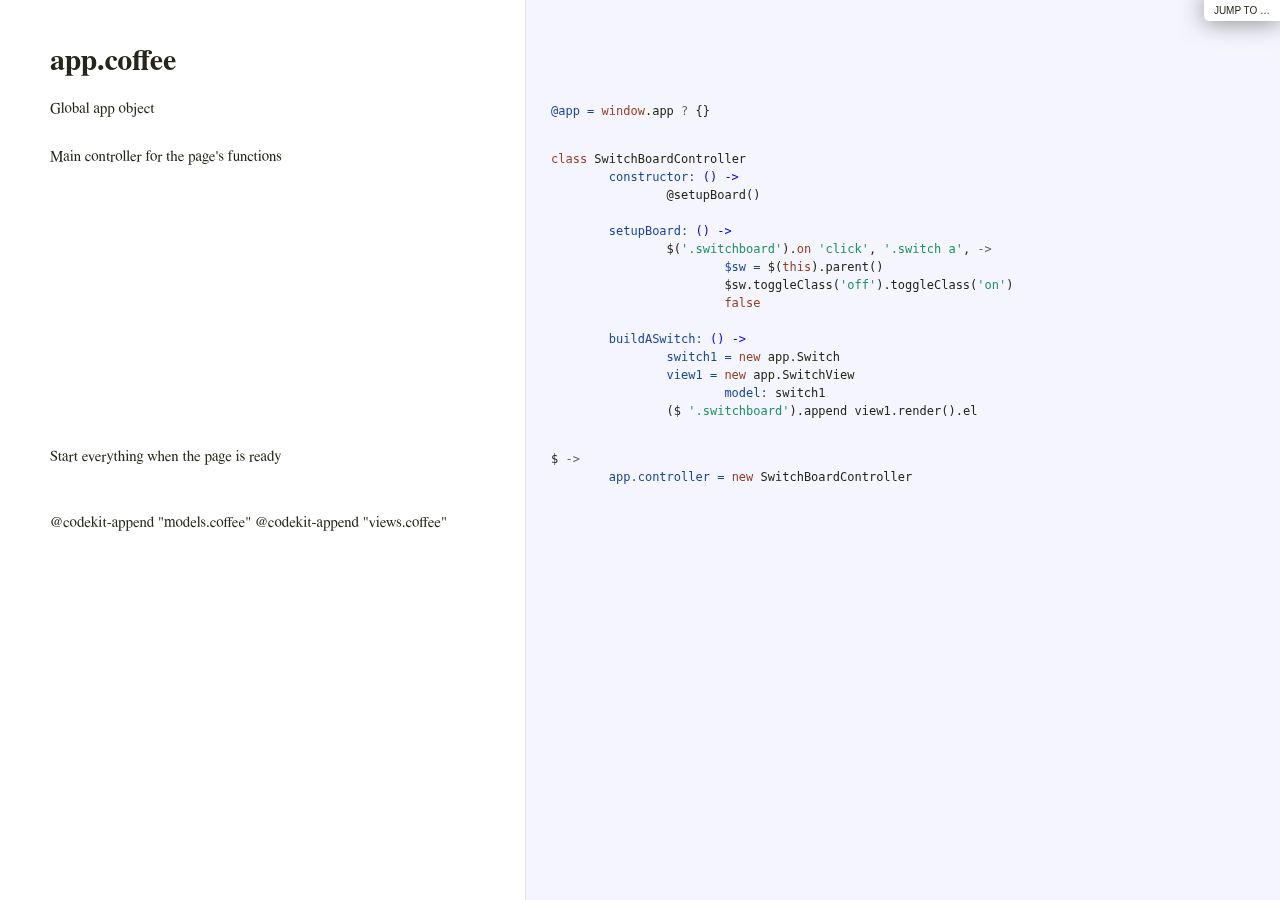
==== docs/app.html @ c0e8eb9b "Add docs/" ====
<!DOCTYPE html>  <html> <head>   <title>app.coffee</title>   <meta http-equiv="content-type" content="text/html; charset=UTF-8">   <link rel="stylesheet" media="all" href="docco.css" /> </head> <body>   <div id="container">     <div id="background"></div>            <div id="jump_to">         Jump To &hellip;         <div id="jump_wrapper">           <div id="jump_page">                                           <a class="source" href="app.html">                 app.coffee               </a>                                           <a class="source" href="models.html">                 models.coffee               </a>                                           <a class="source" href="views.html">                 views.coffee               </a>                        </div>         </div>       </div>          <table cellpadding="0" cellspacing="0">       <thead>         <tr>           <th class="docs">             <h1>               app.coffee             </h1>           </th>           <th class="code">           </th>         </tr>       </thead>       <tbody>                               <tr id="section-1">             <td class="docs">               <div class="pilwrap">                 <a class="pilcrow" href="#section-1">&#182;</a>               </div>               <p>Global app object </p>             </td>             <td class="code">               <div class="highlight"><pre><span class="vi">@app = </span><span class="nb">window</span><span class="p">.</span><span class="nx">app</span> <span class="o">?</span> <span class="p">{}</span>	</pre></div>             </td>           </tr>                               <tr id="section-2">             <td class="docs">               <div class="pilwrap">                 <a class="pilcrow" href="#section-2">&#182;</a>               </div>               <p>Main controller for the page's functions</p>             </td>             <td class="code">               <div class="highlight"><pre><span class="k">class</span> <span class="nx">SwitchBoardController</span>
	<span class="nv">constructor: </span><span class="nf">() -&gt;</span>
		<span class="nx">@setupBoard</span><span class="p">()</span>
	
	<span class="nv">setupBoard: </span><span class="nf">() -&gt;</span>
		<span class="nx">$</span><span class="p">(</span><span class="s">&#39;.switchboard&#39;</span><span class="p">).</span><span class="kc">on</span> <span class="s">&#39;click&#39;</span><span class="p">,</span> <span class="s">&#39;.switch a&#39;</span><span class="p">,</span> <span class="o">-&gt;</span>
			<span class="nv">$sw = </span><span class="nx">$</span><span class="p">(</span><span class="k">this</span><span class="p">).</span><span class="nx">parent</span><span class="p">()</span>
			<span class="nx">$sw</span><span class="p">.</span><span class="nx">toggleClass</span><span class="p">(</span><span class="s">&#39;off&#39;</span><span class="p">).</span><span class="nx">toggleClass</span><span class="p">(</span><span class="s">&#39;on&#39;</span><span class="p">)</span>
			<span class="kc">false</span>

	<span class="nv">buildASwitch: </span><span class="nf">() -&gt;</span>
		<span class="nv">switch1 = </span><span class="k">new</span> <span class="nx">app</span><span class="p">.</span><span class="nx">Switch</span>
		<span class="nv">view1 = </span><span class="k">new</span> <span class="nx">app</span><span class="p">.</span><span class="nx">SwitchView</span>
			<span class="nv">model: </span><span class="nx">switch1</span>
		<span class="p">(</span><span class="nx">$</span> <span class="s">&#39;.switchboard&#39;</span><span class="p">).</span><span class="nx">append</span> <span class="nx">view1</span><span class="p">.</span><span class="nx">render</span><span class="p">().</span><span class="nx">el</span></pre></div>             </td>           </tr>                               <tr id="section-3">             <td class="docs">               <div class="pilwrap">                 <a class="pilcrow" href="#section-3">&#182;</a>               </div>               <p>Start everything when the page is ready</p>             </td>             <td class="code">               <div class="highlight"><pre><span class="nx">$</span> <span class="o">-&gt;</span>
	<span class="nv">app.controller = </span><span class="k">new</span> <span class="nx">SwitchBoardController</span></pre></div>             </td>           </tr>                               <tr id="section-4">             <td class="docs">               <div class="pilwrap">                 <a class="pilcrow" href="#section-4">&#182;</a>               </div>               <p>@codekit-append "models.coffee"
@codekit-append "views.coffee"</p>             </td>             <td class="code">               <div class="highlight"><pre></pre></div>             </td>           </tr>                </tbody>     </table>   </div> </body> </html>
---- docs/docco.css ----
/*--------------------- Layout and Typography ----------------------------*/
body {
  font-family: 'Palatino Linotype', 'Book Antiqua', Palatino, FreeSerif, serif;
  font-size: 15px;
  line-height: 22px;
  color: #252519;
  margin: 0; padding: 0;
}
a {
  color: #261a3b;
}
  a:visited {
    color: #261a3b;
  }
p {
  margin: 0 0 15px 0;
}
h1, h2, h3, h4, h5, h6 {
  margin: 0px 0 15px 0;
}
  h1 {
    margin-top: 40px;
  }
#container {
  position: relative;
}
#background {
  position: fixed;
  top: 0; left: 525px; right: 0; bottom: 0;
  background: #f5f5ff;
  border-left: 1px solid #e5e5ee;
  z-index: -1;
}
#jump_to, #jump_page {
  background: white;
  -webkit-box-shadow: 0 0 25px #777; -moz-box-shadow: 0 0 25px #777;
  -webkit-border-bottom-left-radius: 5px; -moz-border-radius-bottomleft: 5px;
  font: 10px Arial;
  text-transform: uppercase;
  cursor: pointer;
  text-align: right;
}
#jump_to, #jump_wrapper {
  position: fixed;
  right: 0; top: 0;
  padding: 5px 10px;
}
  #jump_wrapper {
    padding: 0;
    display: none;
  }
    #jump_to:hover #jump_wrapper {
      display: block;
    }
    #jump_page {
      padding: 5px 0 3px;
      margin: 0 0 25px 25px;
    }
      #jump_page .source {
        display: block;
        padding: 5px 10px;
        text-decoration: none;
        border-top: 1px solid #eee;
      }
        #jump_page .source:hover {
          background: #f5f5ff;
        }
        #jump_page .source:first-child {
        }
table td {
  border: 0;
  outline: 0;
}
  td.docs, th.docs {
    max-width: 450px;
    min-width: 450px;
    min-height: 5px;
    padding: 10px 25px 1px 50px;
    overflow-x: hidden;
    vertical-align: top;
    text-align: left;
  }
    .docs pre {
      margin: 15px 0 15px;
      padding-left: 15px;
    }
    .docs p tt, .docs p code {
      background: #f8f8ff;
      border: 1px solid #dedede;
      font-size: 12px;
      padding: 0 0.2em;
    }
    .pilwrap {
      position: relative;
    }
      .pilcrow {
        font: 12px Arial;
        text-decoration: none;
        color: #454545;
        position: absolute;
        top: 3px; left: -20px;
        padding: 1px 2px;
        opacity: 0;
        -webkit-transition: opacity 0.2s linear;
      }
        td.docs:hover .pilcrow {
          opacity: 1;
        }
  td.code, th.code {
    padding: 14px 15px 16px 25px;
    width: 100%;
    vertical-align: top;
    background: #f5f5ff;
    border-left: 1px solid #e5e5ee;
  }
    pre, tt, code {
      font-size: 12px; line-height: 18px;
      font-family: Monaco, Consolas, "Lucida Console", monospace;
      margin: 0; padding: 0;
    }


/*---------------------- Syntax Highlighting -----------------------------*/
td.linenos { background-color: #f0f0f0; padding-right: 10px; }
span.lineno { background-color: #f0f0f0; padding: 0 5px 0 5px; }
body .hll { background-color: #ffffcc }
body .c { color: #408080; font-style: italic }  /* Comment */
body .err { border: 1px solid #FF0000 }         /* Error */
body .k { color: #954121 }                      /* Keyword */
body .o { color: #666666 }                      /* Operator */
body .cm { color: #408080; font-style: italic } /* Comment.Multiline */
body .cp { color: #BC7A00 }                     /* Comment.Preproc */
body .c1 { color: #408080; font-style: italic } /* Comment.Single */
body .cs { color: #408080; font-style: italic } /* Comment.Special */
body .gd { color: #A00000 }                     /* Generic.Deleted */
body .ge { font-style: italic }                 /* Generic.Emph */
body .gr { color: #FF0000 }                     /* Generic.Error */
body .gh { color: #000080; font-weight: bold }  /* Generic.Heading */
body .gi { color: #00A000 }                     /* Generic.Inserted */
body .go { color: #808080 }                     /* Generic.Output */
body .gp { color: #000080; font-weight: bold }  /* Generic.Prompt */
body .gs { font-weight: bold }                  /* Generic.Strong */
body .gu { color: #800080; font-weight: bold }  /* Generic.Subheading */
body .gt { color: #0040D0 }                     /* Generic.Traceback */
body .kc { color: #954121 }                     /* Keyword.Constant */
body .kd { color: #954121; font-weight: bold }  /* Keyword.Declaration */
body .kn { color: #954121; font-weight: bold }  /* Keyword.Namespace */
body .kp { color: #954121 }                     /* Keyword.Pseudo */
body .kr { color: #954121; font-weight: bold }  /* Keyword.Reserved */
body .kt { color: #B00040 }                     /* Keyword.Type */
body .m { color: #666666 }                      /* Literal.Number */
body .s { color: #219161 }                      /* Literal.String */
body .na { color: #7D9029 }                     /* Name.Attribute */
body .nb { color: #954121 }                     /* Name.Builtin */
body .nc { color: #0000FF; font-weight: bold }  /* Name.Class */
body .no { color: #880000 }                     /* Name.Constant */
body .nd { color: #AA22FF }                     /* Name.Decorator */
body .ni { color: #999999; font-weight: bold }  /* Name.Entity */
body .ne { color: #D2413A; font-weight: bold }  /* Name.Exception */
body .nf { color: #0000FF }                     /* Name.Function */
body .nl { color: #A0A000 }                     /* Name.Label */
body .nn { color: #0000FF; font-weight: bold }  /* Name.Namespace */
body .nt { color: #954121; font-weight: bold }  /* Name.Tag */
body .nv { color: #19469D }                     /* Name.Variable */
body .ow { color: #AA22FF; font-weight: bold }  /* Operator.Word */
body .w { color: #bbbbbb }                      /* Text.Whitespace */
body .mf { color: #666666 }                     /* Literal.Number.Float */
body .mh { color: #666666 }                     /* Literal.Number.Hex */
body .mi { color: #666666 }                     /* Literal.Number.Integer */
body .mo { color: #666666 }                     /* Literal.Number.Oct */
body .sb { color: #219161 }                     /* Literal.String.Backtick */
body .sc { color: #219161 }                     /* Literal.String.Char */
body .sd { color: #219161; font-style: italic } /* Literal.String.Doc */
body .s2 { color: #219161 }                     /* Literal.String.Double */
body .se { color: #BB6622; font-weight: bold }  /* Literal.String.Escape */
body .sh { color: #219161 }                     /* Literal.String.Heredoc */
body .si { color: #BB6688; font-weight: bold }  /* Literal.String.Interpol */
body .sx { color: #954121 }                     /* Literal.String.Other */
body .sr { color: #BB6688 }                     /* Literal.String.Regex */
body .s1 { color: #219161 }                     /* Literal.String.Single */
body .ss { color: #19469D }                     /* Literal.String.Symbol */
body .bp { color: #954121 }                     /* Name.Builtin.Pseudo */
body .vc { color: #19469D }                     /* Name.Variable.Class */
body .vg { color: #19469D }                     /* Name.Variable.Global */
body .vi { color: #19469D }                     /* Name.Variable.Instance */
body .il { color: #666666 }                     /* Literal.Number.Integer.Long */
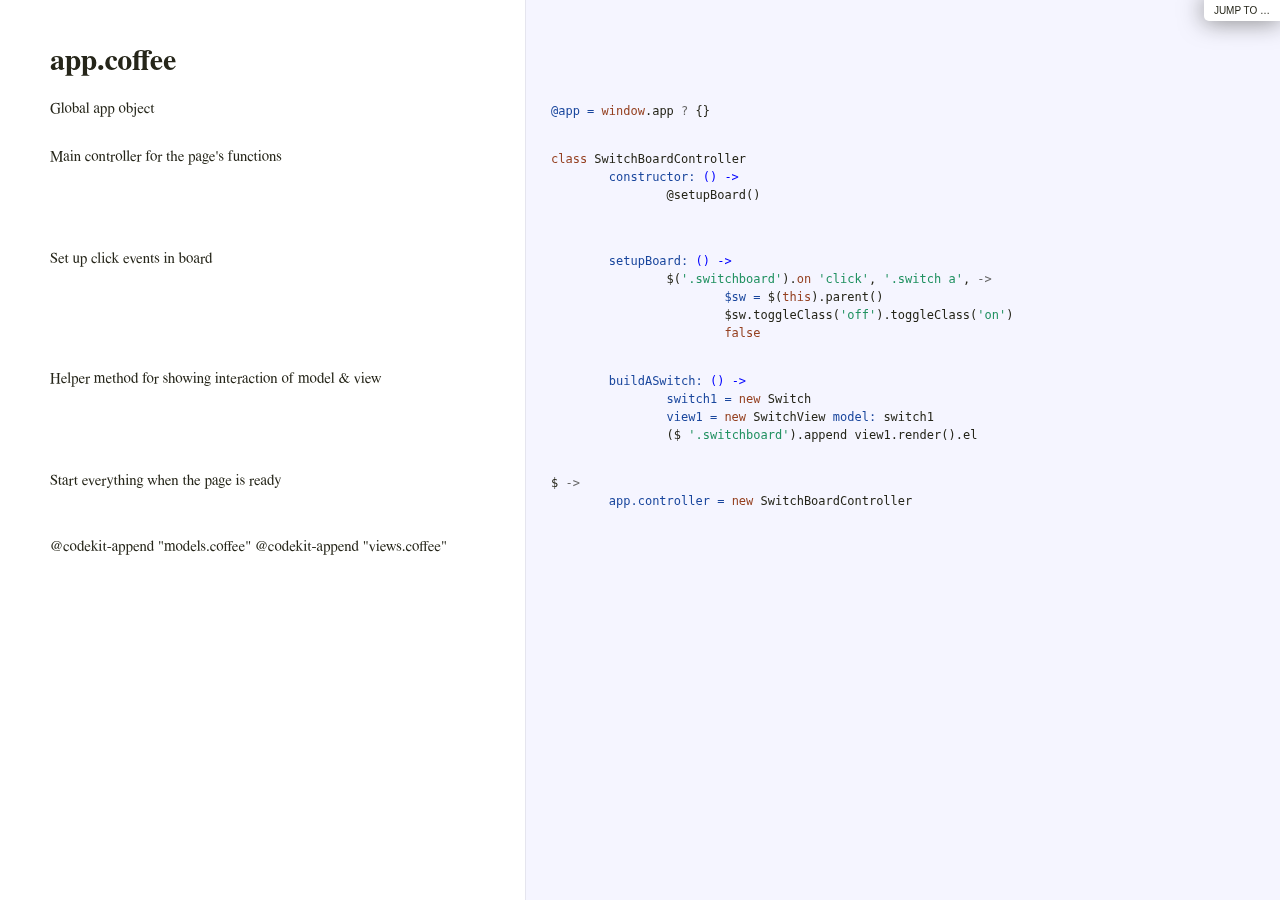
==== commit d4c3ab03: "Update docs/" ====
--- a/docs/app.html
+++ b/docs/app.html
@@ -1,17 +1,13 @@
 <!DOCTYPE html>  <html> <head>   <title>app.coffee</title>   <meta http-equiv="content-type" content="text/html; charset=UTF-8">   <link rel="stylesheet" media="all" href="docco.css" /> </head> <body>   <div id="container">     <div id="background"></div>            <div id="jump_to">         Jump To &hellip;         <div id="jump_wrapper">           <div id="jump_page">                                           <a class="source" href="app.html">                 app.coffee               </a>                                           <a class="source" href="models.html">                 models.coffee               </a>                                           <a class="source" href="views.html">                 views.coffee               </a>                        </div>         </div>       </div>          <table cellpadding="0" cellspacing="0">       <thead>         <tr>           <th class="docs">             <h1>               app.coffee             </h1>           </th>           <th class="code">           </th>         </tr>       </thead>       <tbody>                               <tr id="section-1">             <td class="docs">               <div class="pilwrap">                 <a class="pilcrow" href="#section-1">&#182;</a>               </div>               <p>Global app object </p>             </td>             <td class="code">               <div class="highlight"><pre><span class="vi">@app = </span><span class="nb">window</span><span class="p">.</span><span class="nx">app</span> <span class="o">?</span> <span class="p">{}</span>	</pre></div>             </td>           </tr>                               <tr id="section-2">             <td class="docs">               <div class="pilwrap">                 <a class="pilcrow" href="#section-2">&#182;</a>               </div>               <p>Main controller for the page's functions</p>             </td>             <td class="code">               <div class="highlight"><pre><span class="k">class</span> <span class="nx">SwitchBoardController</span>
 	<span class="nv">constructor: </span><span class="nf">() -&gt;</span>
 		<span class="nx">@setupBoard</span><span class="p">()</span>
-	
-	<span class="nv">setupBoard: </span><span class="nf">() -&gt;</span>
+	</pre></div>             </td>           </tr>                               <tr id="section-3">             <td class="docs">               <div class="pilwrap">                 <a class="pilcrow" href="#section-3">&#182;</a>               </div>               <p>Set up click events in board</p>             </td>             <td class="code">               <div class="highlight"><pre>	<span class="nv">setupBoard: </span><span class="nf">() -&gt;</span>
 		<span class="nx">$</span><span class="p">(</span><span class="s">&#39;.switchboard&#39;</span><span class="p">).</span><span class="kc">on</span> <span class="s">&#39;click&#39;</span><span class="p">,</span> <span class="s">&#39;.switch a&#39;</span><span class="p">,</span> <span class="o">-&gt;</span>
 			<span class="nv">$sw = </span><span class="nx">$</span><span class="p">(</span><span class="k">this</span><span class="p">).</span><span class="nx">parent</span><span class="p">()</span>
 			<span class="nx">$sw</span><span class="p">.</span><span class="nx">toggleClass</span><span class="p">(</span><span class="s">&#39;off&#39;</span><span class="p">).</span><span class="nx">toggleClass</span><span class="p">(</span><span class="s">&#39;on&#39;</span><span class="p">)</span>
-			<span class="kc">false</span>
-
-	<span class="nv">buildASwitch: </span><span class="nf">() -&gt;</span>
-		<span class="nv">switch1 = </span><span class="k">new</span> <span class="nx">app</span><span class="p">.</span><span class="nx">Switch</span>
-		<span class="nv">view1 = </span><span class="k">new</span> <span class="nx">app</span><span class="p">.</span><span class="nx">SwitchView</span>
-			<span class="nv">model: </span><span class="nx">switch1</span>
-		<span class="p">(</span><span class="nx">$</span> <span class="s">&#39;.switchboard&#39;</span><span class="p">).</span><span class="nx">append</span> <span class="nx">view1</span><span class="p">.</span><span class="nx">render</span><span class="p">().</span><span class="nx">el</span></pre></div>             </td>           </tr>                               <tr id="section-3">             <td class="docs">               <div class="pilwrap">                 <a class="pilcrow" href="#section-3">&#182;</a>               </div>               <p>Start everything when the page is ready</p>             </td>             <td class="code">               <div class="highlight"><pre><span class="nx">$</span> <span class="o">-&gt;</span>
-	<span class="nv">app.controller = </span><span class="k">new</span> <span class="nx">SwitchBoardController</span></pre></div>             </td>           </tr>                               <tr id="section-4">             <td class="docs">               <div class="pilwrap">                 <a class="pilcrow" href="#section-4">&#182;</a>               </div>               <p>@codekit-append "models.coffee"
+			<span class="kc">false</span></pre></div>             </td>           </tr>                               <tr id="section-4">             <td class="docs">               <div class="pilwrap">                 <a class="pilcrow" href="#section-4">&#182;</a>               </div>               <p>Helper method for showing interaction of model &amp; view</p>             </td>             <td class="code">               <div class="highlight"><pre>	<span class="nv">buildASwitch: </span><span class="nf">() -&gt;</span>
+		<span class="nv">switch1 = </span><span class="k">new</span> <span class="nx">Switch</span>
+		<span class="nv">view1 = </span><span class="k">new</span> <span class="nx">SwitchView</span> <span class="nv">model: </span><span class="nx">switch1</span>
+		<span class="p">(</span><span class="nx">$</span> <span class="s">&#39;.switchboard&#39;</span><span class="p">).</span><span class="nx">append</span> <span class="nx">view1</span><span class="p">.</span><span class="nx">render</span><span class="p">().</span><span class="nx">el</span></pre></div>             </td>           </tr>                               <tr id="section-5">             <td class="docs">               <div class="pilwrap">                 <a class="pilcrow" href="#section-5">&#182;</a>               </div>               <p>Start everything when the page is ready</p>             </td>             <td class="code">               <div class="highlight"><pre><span class="nx">$</span> <span class="o">-&gt;</span>
+	<span class="nv">app.controller = </span><span class="k">new</span> <span class="nx">SwitchBoardController</span></pre></div>             </td>           </tr>                               <tr id="section-6">             <td class="docs">               <div class="pilwrap">                 <a class="pilcrow" href="#section-6">&#182;</a>               </div>               <p>@codekit-append "models.coffee"
 @codekit-append "views.coffee"</p>             </td>             <td class="code">               <div class="highlight"><pre></pre></div>             </td>           </tr>                </tbody>     </table>   </div> </body> </html> 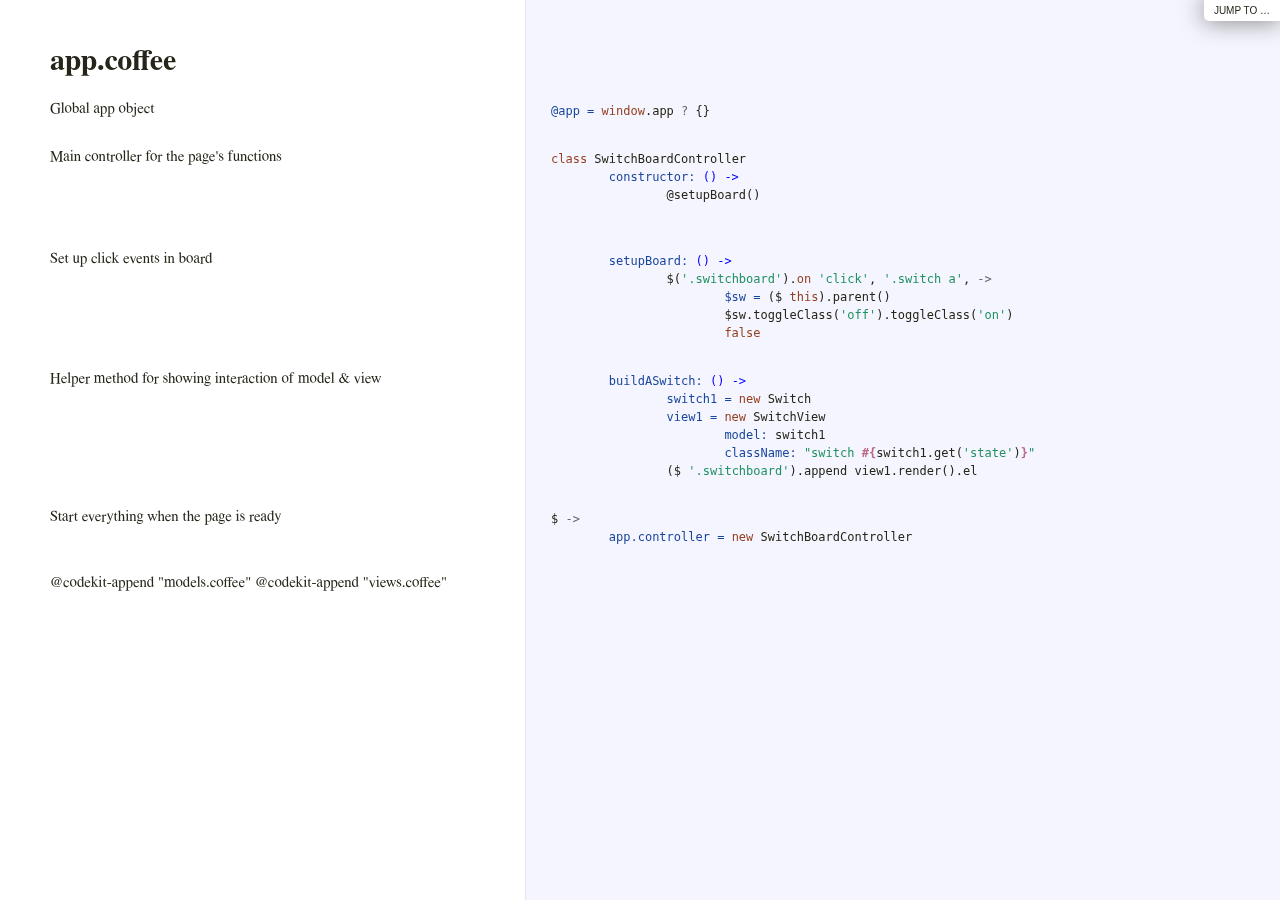
==== commit d65f5c9d: "Update docs" ====
--- a/docs/app.html
+++ b/docs/app.html
@@ -3,11 +3,13 @@
 		<span class="nx">@setupBoard</span><span class="p">()</span>
 	</pre></div>             </td>           </tr>                               <tr id="section-3">             <td class="docs">               <div class="pilwrap">                 <a class="pilcrow" href="#section-3">&#182;</a>               </div>               <p>Set up click events in board</p>             </td>             <td class="code">               <div class="highlight"><pre>	<span class="nv">setupBoard: </span><span class="nf">() -&gt;</span>
 		<span class="nx">$</span><span class="p">(</span><span class="s">&#39;.switchboard&#39;</span><span class="p">).</span><span class="kc">on</span> <span class="s">&#39;click&#39;</span><span class="p">,</span> <span class="s">&#39;.switch a&#39;</span><span class="p">,</span> <span class="o">-&gt;</span>
-			<span class="nv">$sw = </span><span class="nx">$</span><span class="p">(</span><span class="k">this</span><span class="p">).</span><span class="nx">parent</span><span class="p">()</span>
+			<span class="nv">$sw = </span><span class="p">(</span><span class="nx">$</span> <span class="k">this</span><span class="p">).</span><span class="nx">parent</span><span class="p">()</span>
 			<span class="nx">$sw</span><span class="p">.</span><span class="nx">toggleClass</span><span class="p">(</span><span class="s">&#39;off&#39;</span><span class="p">).</span><span class="nx">toggleClass</span><span class="p">(</span><span class="s">&#39;on&#39;</span><span class="p">)</span>
 			<span class="kc">false</span></pre></div>             </td>           </tr>                               <tr id="section-4">             <td class="docs">               <div class="pilwrap">                 <a class="pilcrow" href="#section-4">&#182;</a>               </div>               <p>Helper method for showing interaction of model &amp; view</p>             </td>             <td class="code">               <div class="highlight"><pre>	<span class="nv">buildASwitch: </span><span class="nf">() -&gt;</span>
 		<span class="nv">switch1 = </span><span class="k">new</span> <span class="nx">Switch</span>
-		<span class="nv">view1 = </span><span class="k">new</span> <span class="nx">SwitchView</span> <span class="nv">model: </span><span class="nx">switch1</span>
+		<span class="nv">view1 = </span><span class="k">new</span> <span class="nx">SwitchView</span>
+			<span class="nv">model: </span><span class="nx">switch1</span>
+			<span class="nv">className: </span><span class="s">&quot;switch </span><span class="si">#{</span><span class="nx">switch1</span><span class="p">.</span><span class="nx">get</span><span class="p">(</span><span class="s">&#39;state&#39;</span><span class="p">)</span><span class="si">}</span><span class="s">&quot;</span> 
 		<span class="p">(</span><span class="nx">$</span> <span class="s">&#39;.switchboard&#39;</span><span class="p">).</span><span class="nx">append</span> <span class="nx">view1</span><span class="p">.</span><span class="nx">render</span><span class="p">().</span><span class="nx">el</span></pre></div>             </td>           </tr>                               <tr id="section-5">             <td class="docs">               <div class="pilwrap">                 <a class="pilcrow" href="#section-5">&#182;</a>               </div>               <p>Start everything when the page is ready</p>             </td>             <td class="code">               <div class="highlight"><pre><span class="nx">$</span> <span class="o">-&gt;</span>
 	<span class="nv">app.controller = </span><span class="k">new</span> <span class="nx">SwitchBoardController</span></pre></div>             </td>           </tr>                               <tr id="section-6">             <td class="docs">               <div class="pilwrap">                 <a class="pilcrow" href="#section-6">&#182;</a>               </div>               <p>@codekit-append "models.coffee"
 @codekit-append "views.coffee"</p>             </td>             <td class="code">               <div class="highlight"><pre></pre></div>             </td>           </tr>                </tbody>     </table>   </div> </body> </html> 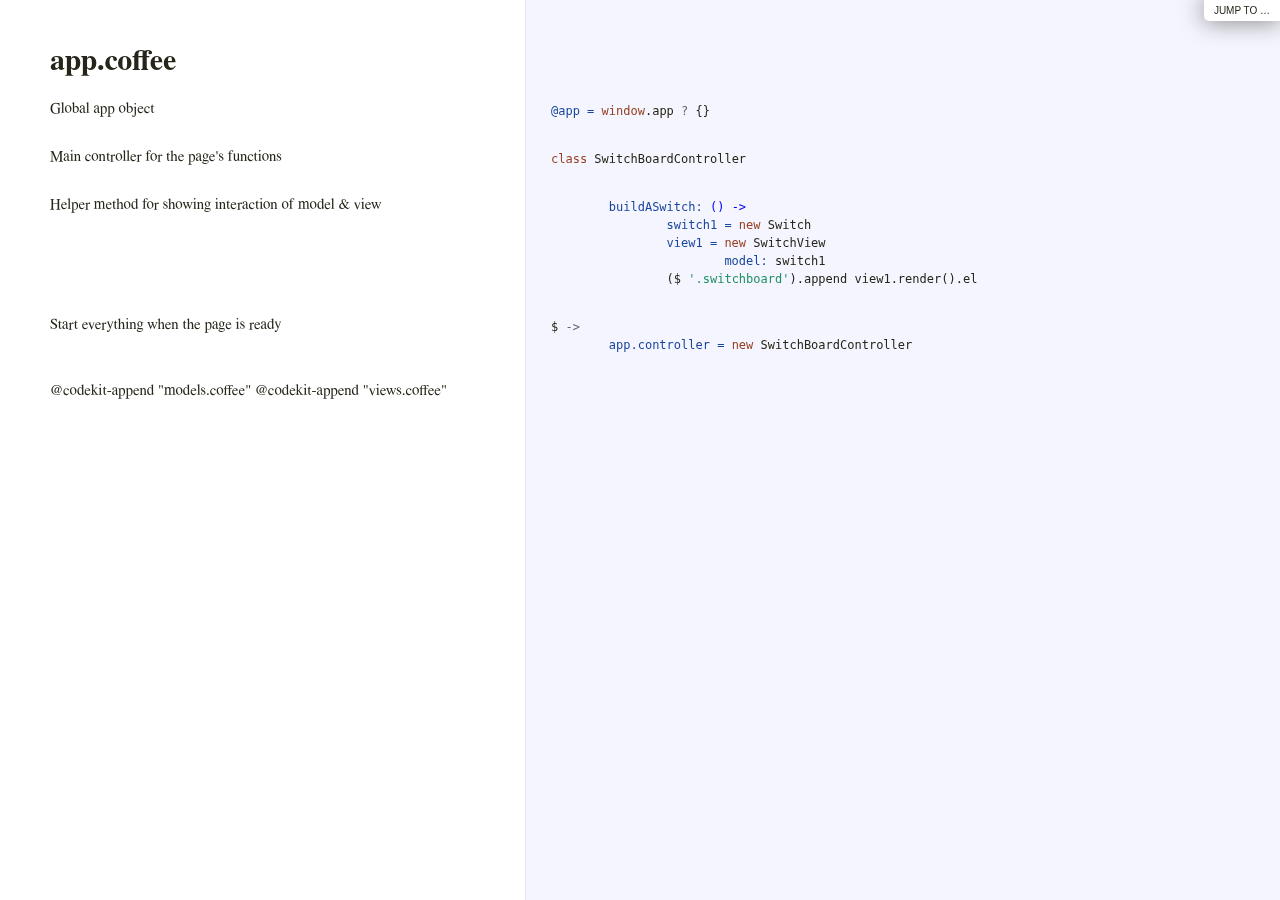
==== commit 1401a0c7: "Update docs/" ====
--- a/docs/app.html
+++ b/docs/app.html
@@ -1,15 +1,7 @@
-<!DOCTYPE html>  <html> <head>   <title>app.coffee</title>   <meta http-equiv="content-type" content="text/html; charset=UTF-8">   <link rel="stylesheet" media="all" href="docco.css" /> </head> <body>   <div id="container">     <div id="background"></div>            <div id="jump_to">         Jump To &hellip;         <div id="jump_wrapper">           <div id="jump_page">                                           <a class="source" href="app.html">                 app.coffee               </a>                                           <a class="source" href="models.html">                 models.coffee               </a>                                           <a class="source" href="views.html">                 views.coffee               </a>                        </div>         </div>       </div>          <table cellpadding="0" cellspacing="0">       <thead>         <tr>           <th class="docs">             <h1>               app.coffee             </h1>           </th>           <th class="code">           </th>         </tr>       </thead>       <tbody>                               <tr id="section-1">             <td class="docs">               <div class="pilwrap">                 <a class="pilcrow" href="#section-1">&#182;</a>               </div>               <p>Global app object </p>             </td>             <td class="code">               <div class="highlight"><pre><span class="vi">@app = </span><span class="nb">window</span><span class="p">.</span><span class="nx">app</span> <span class="o">?</span> <span class="p">{}</span>	</pre></div>             </td>           </tr>                               <tr id="section-2">             <td class="docs">               <div class="pilwrap">                 <a class="pilcrow" href="#section-2">&#182;</a>               </div>               <p>Main controller for the page's functions</p>             </td>             <td class="code">               <div class="highlight"><pre><span class="k">class</span> <span class="nx">SwitchBoardController</span>
-	<span class="nv">constructor: </span><span class="nf">() -&gt;</span>
-		<span class="nx">@setupBoard</span><span class="p">()</span>
-	</pre></div>             </td>           </tr>                               <tr id="section-3">             <td class="docs">               <div class="pilwrap">                 <a class="pilcrow" href="#section-3">&#182;</a>               </div>               <p>Set up click events in board</p>             </td>             <td class="code">               <div class="highlight"><pre>	<span class="nv">setupBoard: </span><span class="nf">() -&gt;</span>
-		<span class="nx">$</span><span class="p">(</span><span class="s">&#39;.switchboard&#39;</span><span class="p">).</span><span class="kc">on</span> <span class="s">&#39;click&#39;</span><span class="p">,</span> <span class="s">&#39;.switch a&#39;</span><span class="p">,</span> <span class="o">-&gt;</span>
-			<span class="nv">$sw = </span><span class="p">(</span><span class="nx">$</span> <span class="k">this</span><span class="p">).</span><span class="nx">parent</span><span class="p">()</span>
-			<span class="nx">$sw</span><span class="p">.</span><span class="nx">toggleClass</span><span class="p">(</span><span class="s">&#39;off&#39;</span><span class="p">).</span><span class="nx">toggleClass</span><span class="p">(</span><span class="s">&#39;on&#39;</span><span class="p">)</span>
-			<span class="kc">false</span></pre></div>             </td>           </tr>                               <tr id="section-4">             <td class="docs">               <div class="pilwrap">                 <a class="pilcrow" href="#section-4">&#182;</a>               </div>               <p>Helper method for showing interaction of model &amp; view</p>             </td>             <td class="code">               <div class="highlight"><pre>	<span class="nv">buildASwitch: </span><span class="nf">() -&gt;</span>
+<!DOCTYPE html>  <html> <head>   <title>app.coffee</title>   <meta http-equiv="content-type" content="text/html; charset=UTF-8">   <link rel="stylesheet" media="all" href="docco.css" /> </head> <body>   <div id="container">     <div id="background"></div>            <div id="jump_to">         Jump To &hellip;         <div id="jump_wrapper">           <div id="jump_page">                                           <a class="source" href="app.html">                 app.coffee               </a>                                           <a class="source" href="models.html">                 models.coffee               </a>                                           <a class="source" href="views.html">                 views.coffee               </a>                        </div>         </div>       </div>          <table cellpadding="0" cellspacing="0">       <thead>         <tr>           <th class="docs">             <h1>               app.coffee             </h1>           </th>           <th class="code">           </th>         </tr>       </thead>       <tbody>                               <tr id="section-1">             <td class="docs">               <div class="pilwrap">                 <a class="pilcrow" href="#section-1">&#182;</a>               </div>               <p>Global app object </p>             </td>             <td class="code">               <div class="highlight"><pre><span class="vi">@app = </span><span class="nb">window</span><span class="p">.</span><span class="nx">app</span> <span class="o">?</span> <span class="p">{}</span>	</pre></div>             </td>           </tr>                               <tr id="section-2">             <td class="docs">               <div class="pilwrap">                 <a class="pilcrow" href="#section-2">&#182;</a>               </div>               <p>Main controller for the page's functions</p>             </td>             <td class="code">               <div class="highlight"><pre><span class="k">class</span> <span class="nx">SwitchBoardController</span></pre></div>             </td>           </tr>                               <tr id="section-3">             <td class="docs">               <div class="pilwrap">                 <a class="pilcrow" href="#section-3">&#182;</a>               </div>               <p>Helper method for showing interaction of model &amp; view</p>             </td>             <td class="code">               <div class="highlight"><pre>	<span class="nv">buildASwitch: </span><span class="nf">() -&gt;</span>
 		<span class="nv">switch1 = </span><span class="k">new</span> <span class="nx">Switch</span>
 		<span class="nv">view1 = </span><span class="k">new</span> <span class="nx">SwitchView</span>
 			<span class="nv">model: </span><span class="nx">switch1</span>
-			<span class="nv">className: </span><span class="s">&quot;switch </span><span class="si">#{</span><span class="nx">switch1</span><span class="p">.</span><span class="nx">get</span><span class="p">(</span><span class="s">&#39;state&#39;</span><span class="p">)</span><span class="si">}</span><span class="s">&quot;</span> 
-		<span class="p">(</span><span class="nx">$</span> <span class="s">&#39;.switchboard&#39;</span><span class="p">).</span><span class="nx">append</span> <span class="nx">view1</span><span class="p">.</span><span class="nx">render</span><span class="p">().</span><span class="nx">el</span></pre></div>             </td>           </tr>                               <tr id="section-5">             <td class="docs">               <div class="pilwrap">                 <a class="pilcrow" href="#section-5">&#182;</a>               </div>               <p>Start everything when the page is ready</p>             </td>             <td class="code">               <div class="highlight"><pre><span class="nx">$</span> <span class="o">-&gt;</span>
-	<span class="nv">app.controller = </span><span class="k">new</span> <span class="nx">SwitchBoardController</span></pre></div>             </td>           </tr>                               <tr id="section-6">             <td class="docs">               <div class="pilwrap">                 <a class="pilcrow" href="#section-6">&#182;</a>               </div>               <p>@codekit-append "models.coffee"
+		<span class="p">(</span><span class="nx">$</span> <span class="s">&#39;.switchboard&#39;</span><span class="p">).</span><span class="nx">append</span> <span class="nx">view1</span><span class="p">.</span><span class="nx">render</span><span class="p">().</span><span class="nx">el</span></pre></div>             </td>           </tr>                               <tr id="section-4">             <td class="docs">               <div class="pilwrap">                 <a class="pilcrow" href="#section-4">&#182;</a>               </div>               <p>Start everything when the page is ready</p>             </td>             <td class="code">               <div class="highlight"><pre><span class="nx">$</span> <span class="o">-&gt;</span>
+	<span class="nv">app.controller = </span><span class="k">new</span> <span class="nx">SwitchBoardController</span></pre></div>             </td>           </tr>                               <tr id="section-5">             <td class="docs">               <div class="pilwrap">                 <a class="pilcrow" href="#section-5">&#182;</a>               </div>               <p>@codekit-append "models.coffee"
 @codekit-append "views.coffee"</p>             </td>             <td class="code">               <div class="highlight"><pre></pre></div>             </td>           </tr>                </tbody>     </table>   </div> </body> </html> 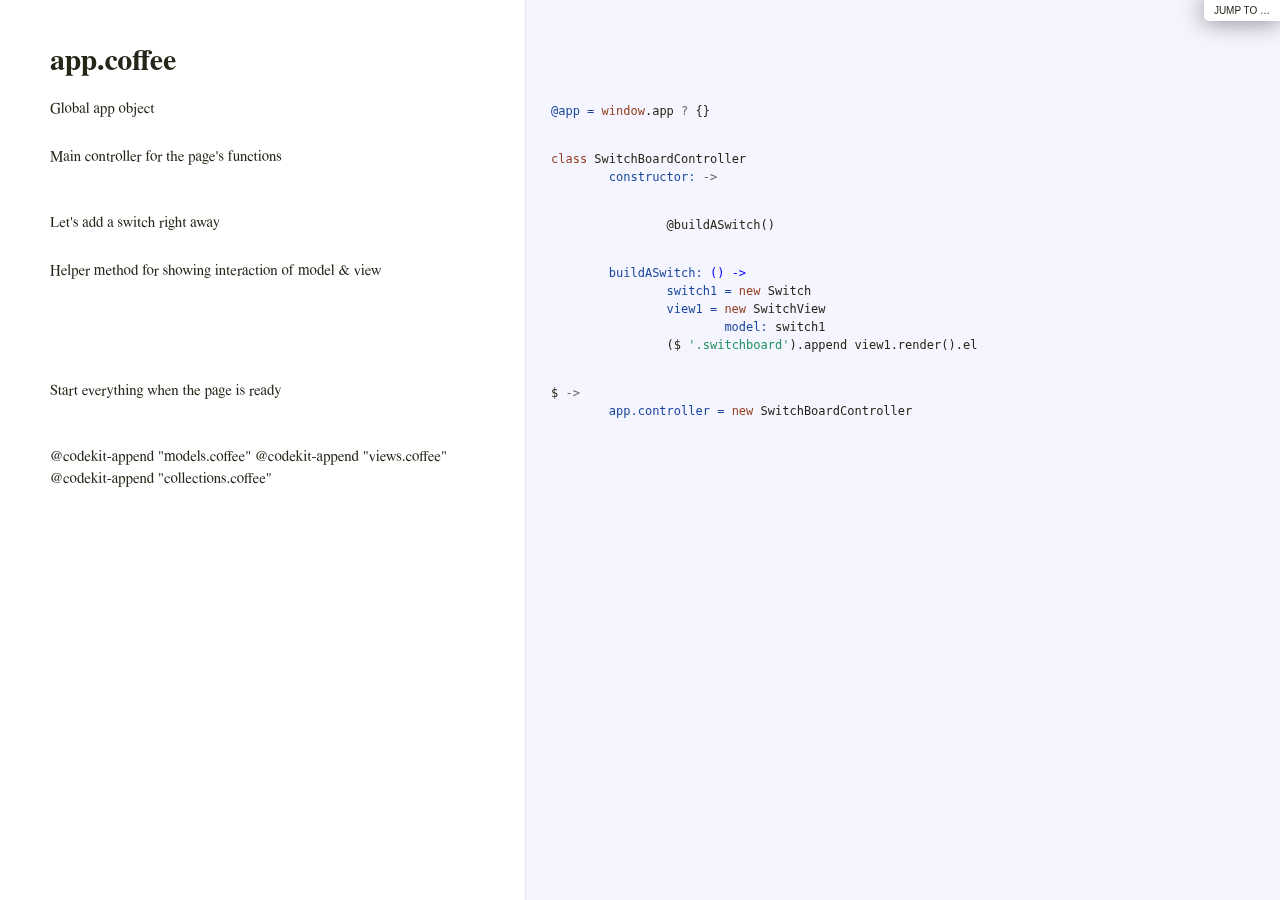
==== commit 83a2060b: "Update docs/" ====
--- a/docs/app.html
+++ b/docs/app.html
@@ -1,7 +1,9 @@
-<!DOCTYPE html>  <html> <head>   <title>app.coffee</title>   <meta http-equiv="content-type" content="text/html; charset=UTF-8">   <link rel="stylesheet" media="all" href="docco.css" /> </head> <body>   <div id="container">     <div id="background"></div>            <div id="jump_to">         Jump To &hellip;         <div id="jump_wrapper">           <div id="jump_page">                                           <a class="source" href="app.html">                 app.coffee               </a>                                           <a class="source" href="models.html">                 models.coffee               </a>                                           <a class="source" href="views.html">                 views.coffee               </a>                        </div>         </div>       </div>          <table cellpadding="0" cellspacing="0">       <thead>         <tr>           <th class="docs">             <h1>               app.coffee             </h1>           </th>           <th class="code">           </th>         </tr>       </thead>       <tbody>                               <tr id="section-1">             <td class="docs">               <div class="pilwrap">                 <a class="pilcrow" href="#section-1">&#182;</a>               </div>               <p>Global app object </p>             </td>             <td class="code">               <div class="highlight"><pre><span class="vi">@app = </span><span class="nb">window</span><span class="p">.</span><span class="nx">app</span> <span class="o">?</span> <span class="p">{}</span>	</pre></div>             </td>           </tr>                               <tr id="section-2">             <td class="docs">               <div class="pilwrap">                 <a class="pilcrow" href="#section-2">&#182;</a>               </div>               <p>Main controller for the page's functions</p>             </td>             <td class="code">               <div class="highlight"><pre><span class="k">class</span> <span class="nx">SwitchBoardController</span></pre></div>             </td>           </tr>                               <tr id="section-3">             <td class="docs">               <div class="pilwrap">                 <a class="pilcrow" href="#section-3">&#182;</a>               </div>               <p>Helper method for showing interaction of model &amp; view</p>             </td>             <td class="code">               <div class="highlight"><pre>	<span class="nv">buildASwitch: </span><span class="nf">() -&gt;</span>
+<!DOCTYPE html>  <html> <head>   <title>app.coffee</title>   <meta http-equiv="content-type" content="text/html; charset=UTF-8">   <link rel="stylesheet" media="all" href="docco.css" /> </head> <body>   <div id="container">     <div id="background"></div>            <div id="jump_to">         Jump To &hellip;         <div id="jump_wrapper">           <div id="jump_page">                                           <a class="source" href="app.html">                 app.coffee               </a>                                           <a class="source" href="collections.html">                 collections.coffee               </a>                                           <a class="source" href="models.html">                 models.coffee               </a>                                           <a class="source" href="views.html">                 views.coffee               </a>                        </div>         </div>       </div>          <table cellpadding="0" cellspacing="0">       <thead>         <tr>           <th class="docs">             <h1>               app.coffee             </h1>           </th>           <th class="code">           </th>         </tr>       </thead>       <tbody>                               <tr id="section-1">             <td class="docs">               <div class="pilwrap">                 <a class="pilcrow" href="#section-1">&#182;</a>               </div>               <p>Global app object </p>             </td>             <td class="code">               <div class="highlight"><pre><span class="vi">@app = </span><span class="nb">window</span><span class="p">.</span><span class="nx">app</span> <span class="o">?</span> <span class="p">{}</span>	</pre></div>             </td>           </tr>                               <tr id="section-2">             <td class="docs">               <div class="pilwrap">                 <a class="pilcrow" href="#section-2">&#182;</a>               </div>               <p>Main controller for the page's functions</p>             </td>             <td class="code">               <div class="highlight"><pre><span class="k">class</span> <span class="nx">SwitchBoardController</span>
+	<span class="nv">constructor: </span><span class="o">-&gt;</span></pre></div>             </td>           </tr>                               <tr id="section-3">             <td class="docs">               <div class="pilwrap">                 <a class="pilcrow" href="#section-3">&#182;</a>               </div>               <p>Let's add a switch right away</p>             </td>             <td class="code">               <div class="highlight"><pre>		<span class="nx">@buildASwitch</span><span class="p">()</span></pre></div>             </td>           </tr>                               <tr id="section-4">             <td class="docs">               <div class="pilwrap">                 <a class="pilcrow" href="#section-4">&#182;</a>               </div>               <p>Helper method for showing interaction of model &amp; view</p>             </td>             <td class="code">               <div class="highlight"><pre>	<span class="nv">buildASwitch: </span><span class="nf">() -&gt;</span>
 		<span class="nv">switch1 = </span><span class="k">new</span> <span class="nx">Switch</span>
 		<span class="nv">view1 = </span><span class="k">new</span> <span class="nx">SwitchView</span>
 			<span class="nv">model: </span><span class="nx">switch1</span>
-		<span class="p">(</span><span class="nx">$</span> <span class="s">&#39;.switchboard&#39;</span><span class="p">).</span><span class="nx">append</span> <span class="nx">view1</span><span class="p">.</span><span class="nx">render</span><span class="p">().</span><span class="nx">el</span></pre></div>             </td>           </tr>                               <tr id="section-4">             <td class="docs">               <div class="pilwrap">                 <a class="pilcrow" href="#section-4">&#182;</a>               </div>               <p>Start everything when the page is ready</p>             </td>             <td class="code">               <div class="highlight"><pre><span class="nx">$</span> <span class="o">-&gt;</span>
-	<span class="nv">app.controller = </span><span class="k">new</span> <span class="nx">SwitchBoardController</span></pre></div>             </td>           </tr>                               <tr id="section-5">             <td class="docs">               <div class="pilwrap">                 <a class="pilcrow" href="#section-5">&#182;</a>               </div>               <p>@codekit-append "models.coffee"
-@codekit-append "views.coffee"</p>             </td>             <td class="code">               <div class="highlight"><pre></pre></div>             </td>           </tr>                </tbody>     </table>   </div> </body> </html> +		<span class="p">(</span><span class="nx">$</span> <span class="s">&#39;.switchboard&#39;</span><span class="p">).</span><span class="nx">append</span> <span class="nx">view1</span><span class="p">.</span><span class="nx">render</span><span class="p">().</span><span class="nx">el</span></pre></div>             </td>           </tr>                               <tr id="section-5">             <td class="docs">               <div class="pilwrap">                 <a class="pilcrow" href="#section-5">&#182;</a>               </div>               <p>Start everything when the page is ready</p>             </td>             <td class="code">               <div class="highlight"><pre><span class="nx">$</span> <span class="o">-&gt;</span>
+	<span class="nv">app.controller = </span><span class="k">new</span> <span class="nx">SwitchBoardController</span></pre></div>             </td>           </tr>                               <tr id="section-6">             <td class="docs">               <div class="pilwrap">                 <a class="pilcrow" href="#section-6">&#182;</a>               </div>               <p>@codekit-append "models.coffee"
+@codekit-append "views.coffee"
+@codekit-append "collections.coffee"</p>             </td>             <td class="code">               <div class="highlight"><pre></pre></div>             </td>           </tr>                </tbody>     </table>   </div> </body> </html> 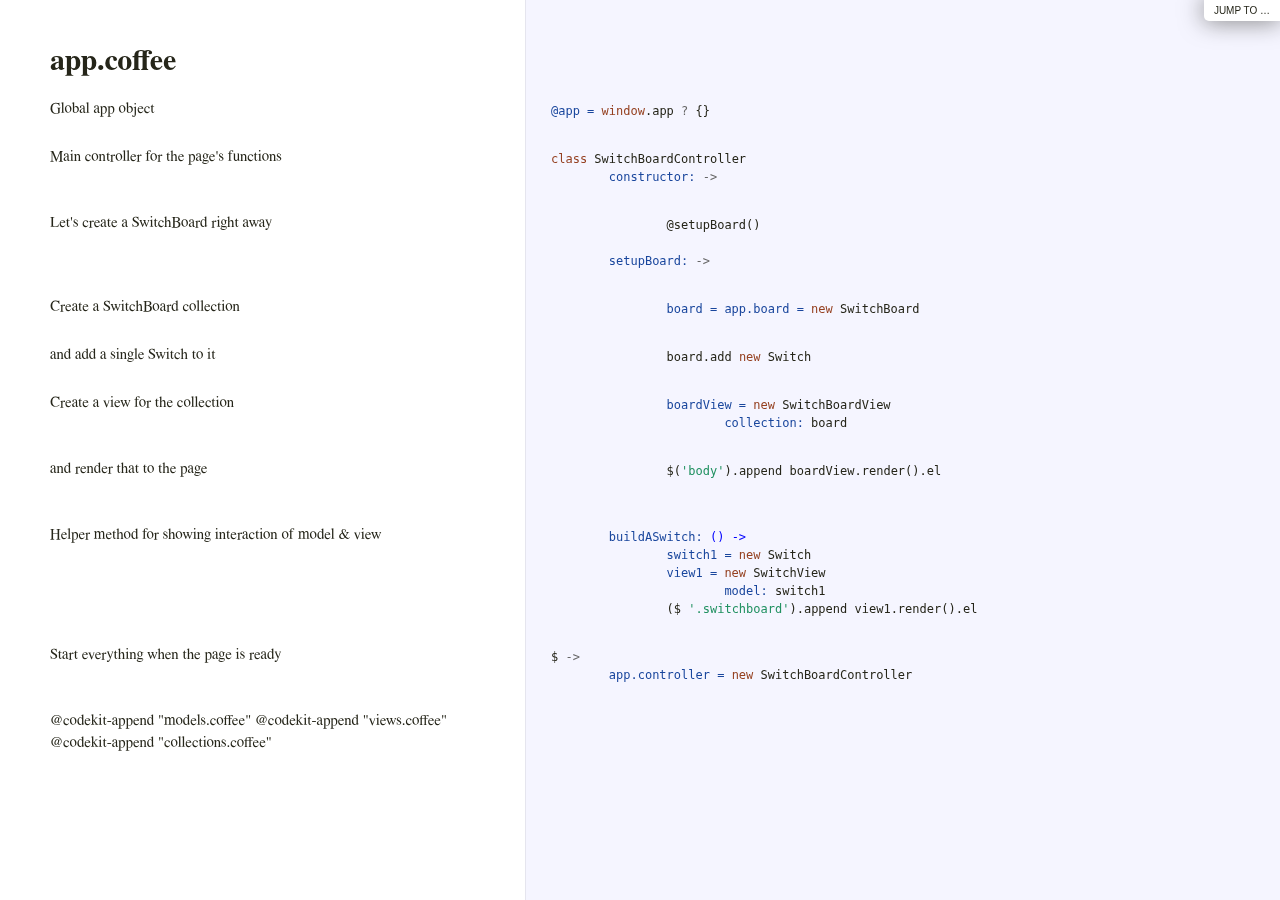
==== commit 433f6374: "Docs" ====
--- a/docs/app.html
+++ b/docs/app.html
@@ -1,9 +1,13 @@
 <!DOCTYPE html>  <html> <head>   <title>app.coffee</title>   <meta http-equiv="content-type" content="text/html; charset=UTF-8">   <link rel="stylesheet" media="all" href="docco.css" /> </head> <body>   <div id="container">     <div id="background"></div>            <div id="jump_to">         Jump To &hellip;         <div id="jump_wrapper">           <div id="jump_page">                                           <a class="source" href="app.html">                 app.coffee               </a>                                           <a class="source" href="collections.html">                 collections.coffee               </a>                                           <a class="source" href="models.html">                 models.coffee               </a>                                           <a class="source" href="views.html">                 views.coffee               </a>                        </div>         </div>       </div>          <table cellpadding="0" cellspacing="0">       <thead>         <tr>           <th class="docs">             <h1>               app.coffee             </h1>           </th>           <th class="code">           </th>         </tr>       </thead>       <tbody>                               <tr id="section-1">             <td class="docs">               <div class="pilwrap">                 <a class="pilcrow" href="#section-1">&#182;</a>               </div>               <p>Global app object </p>             </td>             <td class="code">               <div class="highlight"><pre><span class="vi">@app = </span><span class="nb">window</span><span class="p">.</span><span class="nx">app</span> <span class="o">?</span> <span class="p">{}</span>	</pre></div>             </td>           </tr>                               <tr id="section-2">             <td class="docs">               <div class="pilwrap">                 <a class="pilcrow" href="#section-2">&#182;</a>               </div>               <p>Main controller for the page's functions</p>             </td>             <td class="code">               <div class="highlight"><pre><span class="k">class</span> <span class="nx">SwitchBoardController</span>
-	<span class="nv">constructor: </span><span class="o">-&gt;</span></pre></div>             </td>           </tr>                               <tr id="section-3">             <td class="docs">               <div class="pilwrap">                 <a class="pilcrow" href="#section-3">&#182;</a>               </div>               <p>Let's add a switch right away</p>             </td>             <td class="code">               <div class="highlight"><pre>		<span class="nx">@buildASwitch</span><span class="p">()</span></pre></div>             </td>           </tr>                               <tr id="section-4">             <td class="docs">               <div class="pilwrap">                 <a class="pilcrow" href="#section-4">&#182;</a>               </div>               <p>Helper method for showing interaction of model &amp; view</p>             </td>             <td class="code">               <div class="highlight"><pre>	<span class="nv">buildASwitch: </span><span class="nf">() -&gt;</span>
+	<span class="nv">constructor: </span><span class="o">-&gt;</span></pre></div>             </td>           </tr>                               <tr id="section-3">             <td class="docs">               <div class="pilwrap">                 <a class="pilcrow" href="#section-3">&#182;</a>               </div>               <p>Let's create a SwitchBoard right away</p>             </td>             <td class="code">               <div class="highlight"><pre>		<span class="nx">@setupBoard</span><span class="p">()</span>
+
+	<span class="nv">setupBoard: </span><span class="o">-&gt;</span></pre></div>             </td>           </tr>                               <tr id="section-4">             <td class="docs">               <div class="pilwrap">                 <a class="pilcrow" href="#section-4">&#182;</a>               </div>               <p>Create a SwitchBoard collection</p>             </td>             <td class="code">               <div class="highlight"><pre>		<span class="nv">board = app.board = </span><span class="k">new</span> <span class="nx">SwitchBoard</span></pre></div>             </td>           </tr>                               <tr id="section-5">             <td class="docs">               <div class="pilwrap">                 <a class="pilcrow" href="#section-5">&#182;</a>               </div>               <p>and add a single Switch to it</p>             </td>             <td class="code">               <div class="highlight"><pre>		<span class="nx">board</span><span class="p">.</span><span class="nx">add</span> <span class="k">new</span> <span class="nx">Switch</span></pre></div>             </td>           </tr>                               <tr id="section-6">             <td class="docs">               <div class="pilwrap">                 <a class="pilcrow" href="#section-6">&#182;</a>               </div>               <p>Create a view for the collection</p>             </td>             <td class="code">               <div class="highlight"><pre>		<span class="nv">boardView = </span><span class="k">new</span> <span class="nx">SwitchBoardView</span>
+			<span class="nv">collection: </span><span class="nx">board</span></pre></div>             </td>           </tr>                               <tr id="section-7">             <td class="docs">               <div class="pilwrap">                 <a class="pilcrow" href="#section-7">&#182;</a>               </div>               <p>and render that to the page</p>             </td>             <td class="code">               <div class="highlight"><pre>		<span class="nx">$</span><span class="p">(</span><span class="s">&#39;body&#39;</span><span class="p">).</span><span class="nx">append</span> <span class="nx">boardView</span><span class="p">.</span><span class="nx">render</span><span class="p">().</span><span class="nx">el</span>
+		</pre></div>             </td>           </tr>                               <tr id="section-8">             <td class="docs">               <div class="pilwrap">                 <a class="pilcrow" href="#section-8">&#182;</a>               </div>               <p>Helper method for showing interaction of model &amp; view</p>             </td>             <td class="code">               <div class="highlight"><pre>	<span class="nv">buildASwitch: </span><span class="nf">() -&gt;</span>
 		<span class="nv">switch1 = </span><span class="k">new</span> <span class="nx">Switch</span>
 		<span class="nv">view1 = </span><span class="k">new</span> <span class="nx">SwitchView</span>
 			<span class="nv">model: </span><span class="nx">switch1</span>
-		<span class="p">(</span><span class="nx">$</span> <span class="s">&#39;.switchboard&#39;</span><span class="p">).</span><span class="nx">append</span> <span class="nx">view1</span><span class="p">.</span><span class="nx">render</span><span class="p">().</span><span class="nx">el</span></pre></div>             </td>           </tr>                               <tr id="section-5">             <td class="docs">               <div class="pilwrap">                 <a class="pilcrow" href="#section-5">&#182;</a>               </div>               <p>Start everything when the page is ready</p>             </td>             <td class="code">               <div class="highlight"><pre><span class="nx">$</span> <span class="o">-&gt;</span>
-	<span class="nv">app.controller = </span><span class="k">new</span> <span class="nx">SwitchBoardController</span></pre></div>             </td>           </tr>                               <tr id="section-6">             <td class="docs">               <div class="pilwrap">                 <a class="pilcrow" href="#section-6">&#182;</a>               </div>               <p>@codekit-append "models.coffee"
+		<span class="p">(</span><span class="nx">$</span> <span class="s">&#39;.switchboard&#39;</span><span class="p">).</span><span class="nx">append</span> <span class="nx">view1</span><span class="p">.</span><span class="nx">render</span><span class="p">().</span><span class="nx">el</span></pre></div>             </td>           </tr>                               <tr id="section-9">             <td class="docs">               <div class="pilwrap">                 <a class="pilcrow" href="#section-9">&#182;</a>               </div>               <p>Start everything when the page is ready</p>             </td>             <td class="code">               <div class="highlight"><pre><span class="nx">$</span> <span class="o">-&gt;</span>
+	<span class="nv">app.controller = </span><span class="k">new</span> <span class="nx">SwitchBoardController</span></pre></div>             </td>           </tr>                               <tr id="section-10">             <td class="docs">               <div class="pilwrap">                 <a class="pilcrow" href="#section-10">&#182;</a>               </div>               <p>@codekit-append "models.coffee"
 @codekit-append "views.coffee"
 @codekit-append "collections.coffee"</p>             </td>             <td class="code">               <div class="highlight"><pre></pre></div>             </td>           </tr>                </tbody>     </table>   </div> </body> </html> 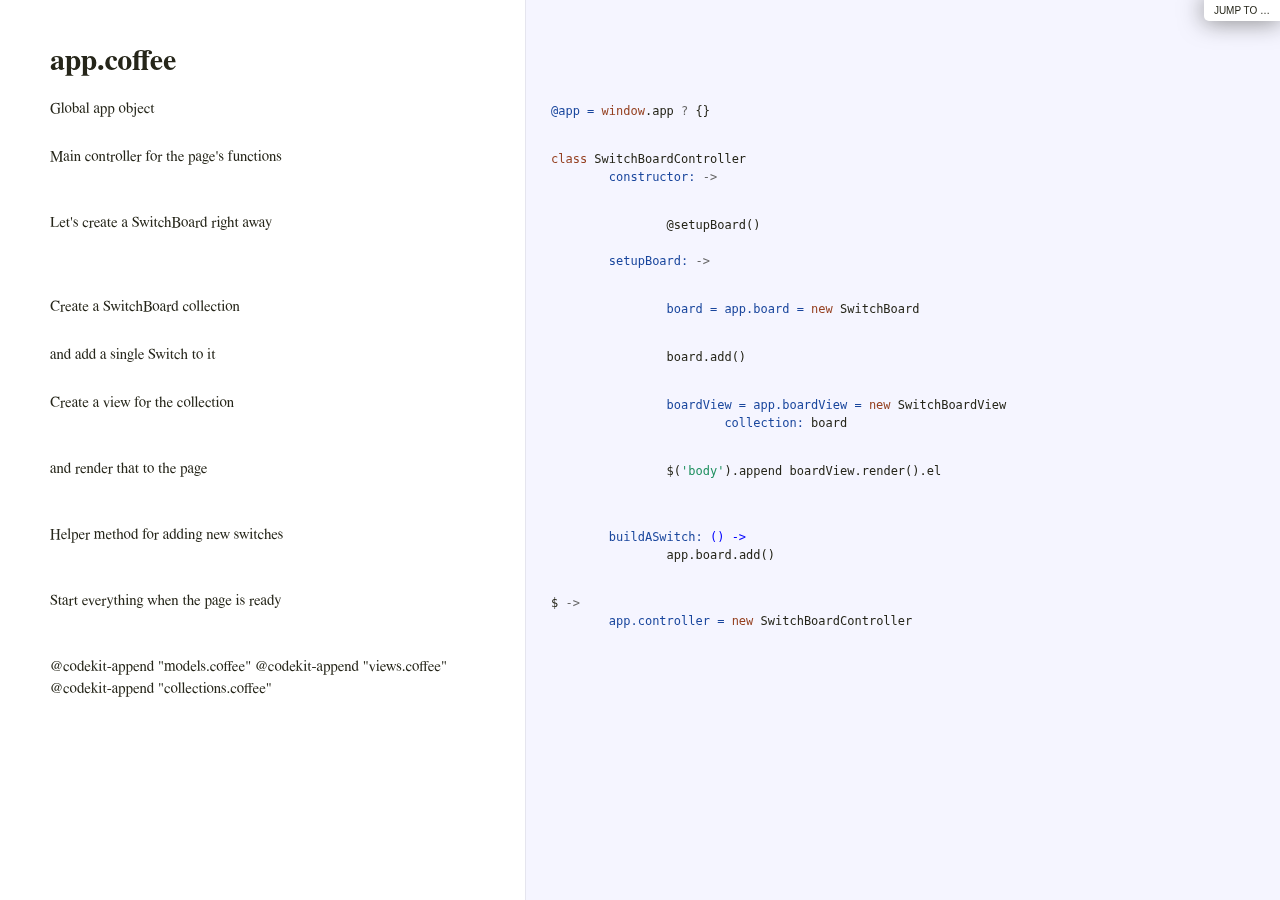
==== commit adc225bd: "Update docs/" ====
--- a/docs/app.html
+++ b/docs/app.html
@@ -1,13 +1,10 @@
 <!DOCTYPE html>  <html> <head>   <title>app.coffee</title>   <meta http-equiv="content-type" content="text/html; charset=UTF-8">   <link rel="stylesheet" media="all" href="docco.css" /> </head> <body>   <div id="container">     <div id="background"></div>            <div id="jump_to">         Jump To &hellip;         <div id="jump_wrapper">           <div id="jump_page">                                           <a class="source" href="app.html">                 app.coffee               </a>                                           <a class="source" href="collections.html">                 collections.coffee               </a>                                           <a class="source" href="models.html">                 models.coffee               </a>                                           <a class="source" href="views.html">                 views.coffee               </a>                        </div>         </div>       </div>          <table cellpadding="0" cellspacing="0">       <thead>         <tr>           <th class="docs">             <h1>               app.coffee             </h1>           </th>           <th class="code">           </th>         </tr>       </thead>       <tbody>                               <tr id="section-1">             <td class="docs">               <div class="pilwrap">                 <a class="pilcrow" href="#section-1">&#182;</a>               </div>               <p>Global app object </p>             </td>             <td class="code">               <div class="highlight"><pre><span class="vi">@app = </span><span class="nb">window</span><span class="p">.</span><span class="nx">app</span> <span class="o">?</span> <span class="p">{}</span>	</pre></div>             </td>           </tr>                               <tr id="section-2">             <td class="docs">               <div class="pilwrap">                 <a class="pilcrow" href="#section-2">&#182;</a>               </div>               <p>Main controller for the page's functions</p>             </td>             <td class="code">               <div class="highlight"><pre><span class="k">class</span> <span class="nx">SwitchBoardController</span>
 	<span class="nv">constructor: </span><span class="o">-&gt;</span></pre></div>             </td>           </tr>                               <tr id="section-3">             <td class="docs">               <div class="pilwrap">                 <a class="pilcrow" href="#section-3">&#182;</a>               </div>               <p>Let's create a SwitchBoard right away</p>             </td>             <td class="code">               <div class="highlight"><pre>		<span class="nx">@setupBoard</span><span class="p">()</span>
 
-	<span class="nv">setupBoard: </span><span class="o">-&gt;</span></pre></div>             </td>           </tr>                               <tr id="section-4">             <td class="docs">               <div class="pilwrap">                 <a class="pilcrow" href="#section-4">&#182;</a>               </div>               <p>Create a SwitchBoard collection</p>             </td>             <td class="code">               <div class="highlight"><pre>		<span class="nv">board = app.board = </span><span class="k">new</span> <span class="nx">SwitchBoard</span></pre></div>             </td>           </tr>                               <tr id="section-5">             <td class="docs">               <div class="pilwrap">                 <a class="pilcrow" href="#section-5">&#182;</a>               </div>               <p>and add a single Switch to it</p>             </td>             <td class="code">               <div class="highlight"><pre>		<span class="nx">board</span><span class="p">.</span><span class="nx">add</span> <span class="k">new</span> <span class="nx">Switch</span></pre></div>             </td>           </tr>                               <tr id="section-6">             <td class="docs">               <div class="pilwrap">                 <a class="pilcrow" href="#section-6">&#182;</a>               </div>               <p>Create a view for the collection</p>             </td>             <td class="code">               <div class="highlight"><pre>		<span class="nv">boardView = </span><span class="k">new</span> <span class="nx">SwitchBoardView</span>
+	<span class="nv">setupBoard: </span><span class="o">-&gt;</span></pre></div>             </td>           </tr>                               <tr id="section-4">             <td class="docs">               <div class="pilwrap">                 <a class="pilcrow" href="#section-4">&#182;</a>               </div>               <p>Create a SwitchBoard collection</p>             </td>             <td class="code">               <div class="highlight"><pre>		<span class="nv">board = app.board = </span><span class="k">new</span> <span class="nx">SwitchBoard</span></pre></div>             </td>           </tr>                               <tr id="section-5">             <td class="docs">               <div class="pilwrap">                 <a class="pilcrow" href="#section-5">&#182;</a>               </div>               <p>and add a single Switch to it</p>             </td>             <td class="code">               <div class="highlight"><pre>		<span class="nx">board</span><span class="p">.</span><span class="nx">add</span><span class="p">()</span></pre></div>             </td>           </tr>                               <tr id="section-6">             <td class="docs">               <div class="pilwrap">                 <a class="pilcrow" href="#section-6">&#182;</a>               </div>               <p>Create a view for the collection</p>             </td>             <td class="code">               <div class="highlight"><pre>		<span class="nv">boardView = app.boardView = </span><span class="k">new</span> <span class="nx">SwitchBoardView</span>
 			<span class="nv">collection: </span><span class="nx">board</span></pre></div>             </td>           </tr>                               <tr id="section-7">             <td class="docs">               <div class="pilwrap">                 <a class="pilcrow" href="#section-7">&#182;</a>               </div>               <p>and render that to the page</p>             </td>             <td class="code">               <div class="highlight"><pre>		<span class="nx">$</span><span class="p">(</span><span class="s">&#39;body&#39;</span><span class="p">).</span><span class="nx">append</span> <span class="nx">boardView</span><span class="p">.</span><span class="nx">render</span><span class="p">().</span><span class="nx">el</span>
-		</pre></div>             </td>           </tr>                               <tr id="section-8">             <td class="docs">               <div class="pilwrap">                 <a class="pilcrow" href="#section-8">&#182;</a>               </div>               <p>Helper method for showing interaction of model &amp; view</p>             </td>             <td class="code">               <div class="highlight"><pre>	<span class="nv">buildASwitch: </span><span class="nf">() -&gt;</span>
-		<span class="nv">switch1 = </span><span class="k">new</span> <span class="nx">Switch</span>
-		<span class="nv">view1 = </span><span class="k">new</span> <span class="nx">SwitchView</span>
-			<span class="nv">model: </span><span class="nx">switch1</span>
-		<span class="p">(</span><span class="nx">$</span> <span class="s">&#39;.switchboard&#39;</span><span class="p">).</span><span class="nx">append</span> <span class="nx">view1</span><span class="p">.</span><span class="nx">render</span><span class="p">().</span><span class="nx">el</span></pre></div>             </td>           </tr>                               <tr id="section-9">             <td class="docs">               <div class="pilwrap">                 <a class="pilcrow" href="#section-9">&#182;</a>               </div>               <p>Start everything when the page is ready</p>             </td>             <td class="code">               <div class="highlight"><pre><span class="nx">$</span> <span class="o">-&gt;</span>
+		</pre></div>             </td>           </tr>                               <tr id="section-8">             <td class="docs">               <div class="pilwrap">                 <a class="pilcrow" href="#section-8">&#182;</a>               </div>               <p>Helper method for adding new switches</p>             </td>             <td class="code">               <div class="highlight"><pre>	<span class="nv">buildASwitch: </span><span class="nf">() -&gt;</span>
+		<span class="nx">app</span><span class="p">.</span><span class="nx">board</span><span class="p">.</span><span class="nx">add</span><span class="p">()</span></pre></div>             </td>           </tr>                               <tr id="section-9">             <td class="docs">               <div class="pilwrap">                 <a class="pilcrow" href="#section-9">&#182;</a>               </div>               <p>Start everything when the page is ready</p>             </td>             <td class="code">               <div class="highlight"><pre><span class="nx">$</span> <span class="o">-&gt;</span>
 	<span class="nv">app.controller = </span><span class="k">new</span> <span class="nx">SwitchBoardController</span></pre></div>             </td>           </tr>                               <tr id="section-10">             <td class="docs">               <div class="pilwrap">                 <a class="pilcrow" href="#section-10">&#182;</a>               </div>               <p>@codekit-append "models.coffee"
 @codekit-append "views.coffee"
 @codekit-append "collections.coffee"</p>             </td>             <td class="code">               <div class="highlight"><pre></pre></div>             </td>           </tr>                </tbody>     </table>   </div> </body> </html> 